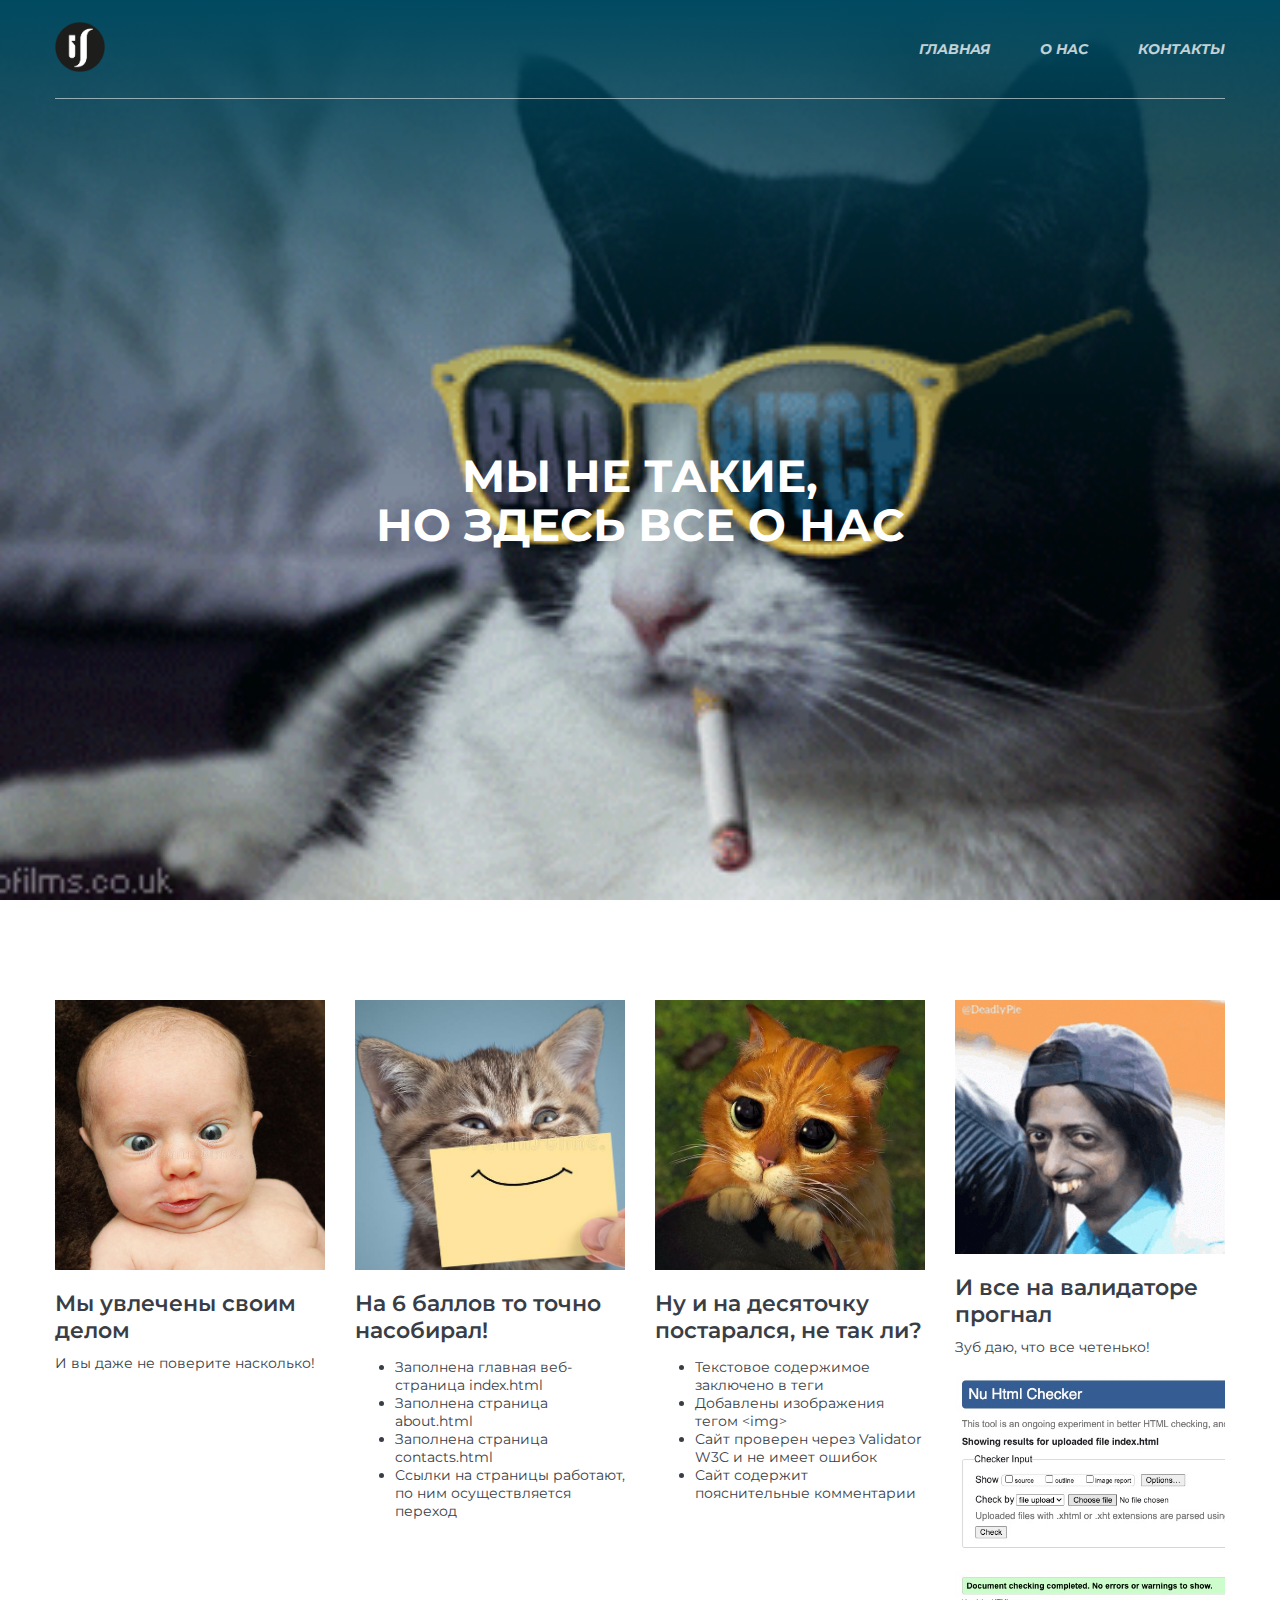
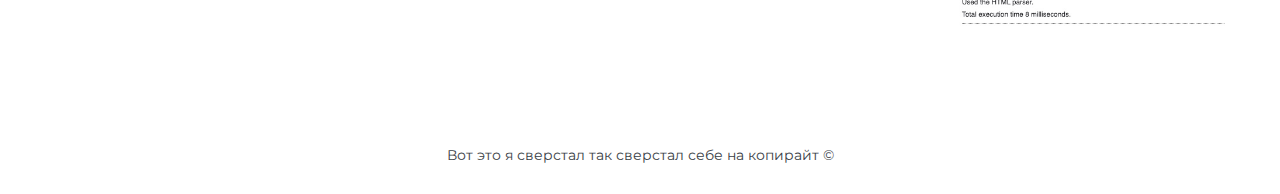
==== pages/about.html @ 7c76fed8 "First web site. Task 4.9. v1.0" ====
<!DOCTYPE html>   
<html lang="ru">
<head>
    
    <meta charset="UTF-8">
    <meta http-equiv="X-UA-Compatible" content="IE=edge">
    <meta name="viewport" content="width=device-width, initial-scale=1.0">
    <title>Онасочка</title>
    <link rel="stylesheet" href="/CSS/style.css">
    <link href="https://fonts.googleapis.com/css2?family=Montserrat:ital,wght@0,100;0,200;0,300;0,400;0,500;0,600;0,700;0,800;0,900;1,100;1,200;1,300;1,400;1,500;1,600;1,700;1,800;1,900&display=swap" rel="stylesheet">

</head>



<body>

<!-- HEADER -->
<header class="header">
    <div class="container">
        <div class="header__inner">
            <div class="header__logo">
                <img width="50" src="/images/US-Logo-1.png" alt="Us logo">
            </div> 
            <nav class="nav">
                <a class="nav__link" href="/index.html">Главная</a>
                <a class="nav__link" href="#">О нас</a> 
                <a class="nav__link" href="contacts.html">Контакты</a>
            </nav>
        </div>
        
    </div>
    
</header>
<main>
    
    <!-- INTRO -->
    <div class="intro__about">
        <div class="container">
            <div class="intro__inner">
                <h1 class="intro__title">Мы не такие, <br> но здесь все о нас</h1>
            </div>
        </div>

    </div>

    
    <!-- ABOUT CONTENT -->
        <div class='aboutCont'>
            <div class="container">
                    <div class="aboutCont__inner">
                        <div class="aboutCont_item">
                            <img class="aboutCont__pic" src="/images/funny-face-baby.jpg" alt="">
                            <div class="aboutCont__title">
                                Мы увлечены своим делом
                            </div>
                            <div class="aboutCont__text">
                                И вы даже не поверите насколько!
                            </div>
                        </div> <!-- /.aboutCont_item -->
                        
                        <div class="aboutCont_item">
                            <img class="aboutCont__pic" src="/images/happy-cat-.jpg" alt="">
                            <div class="aboutCont__title">
                                На 6 баллов то точно насобирал!
                            </div>
                            <div class="aboutCont__text">
                                <ul>
                                    <li>Заполнена главная веб-страница index.html</li>
                                    <li>Заполнена страница about.html</li>
                                    <li>Заполнена страница contacts.html</li>
                                    <li>Ссылки на страницы работают, по ним осуществляется переход</li>
                                </ul>
                                
                            </div>
                        </div> <!-- /.aboutCont_item -->
                        
                        <div class="aboutCont_item">
                            <img class="aboutCont__pic" src="/images/0_PUSS-IN-BOOTS.jpg" alt="">
                            <div class="aboutCont__title">
                                Ну и на десяточку постарался, не так ли?
                            </div>
                            <div class="aboutCont__text">
                                <ul>
                                    <li>Текстовое содержимое заключено в теги</li>
                                    <li>Добавлены изображения тегом &lt;img&gt;</li>
                                    <li>Сайт проверен через Validator W3C и не имеет ошибок</li>
                                    <li>Сайт содержит пояснительные комментарии</li>  <!-- Вот точно говорю содержит. Я же его здесь оставил, хоть и на странице не видно -->
                                </ul>
                                
                            </div>
                        </div> <!-- /.aboutCont_item -->
                        
                        <div class="aboutCont_item">
                            <img class="aboutCont__pic" src="/images/bobby-bowden.gif" alt="">
                            <div class="aboutCont__title">
                                И все на валидаторе прогнал
                            </div>
                            <div class="aboutCont__text">
                                Зуб даю, что все четенько! <br><br>
                                <img class="aboutCont__pic" src="/images/Valid.jpg" alt="">
                            </div>
                        </div> <!-- /.aboutCont_item -->

                        
                    </div> <!-- /.aboutCont__inner -->
            </div> <!-- /.container -->
        </div> <!-- /.aboutCont -->

    </main>

    <!-- FOOTER -->
    <footer>
        <div class="foot"><span>Вот это я сверстал так сверстал себе на копирайт&nbsp;&copy;</span>
        </div>
    </footer>
</body>
</html>
---- CSS/style.css ----
body {
    margin: 0;
    font-family: 'Montserrat', sans-serif;
    font-size: 14px;
    color: #393E46;
    background-color: #fff;
    -webkit-font-smoothing: antialiased;
}

*,
*:before,
*:after {
    box-sizing: border-box;
}

h1, h2, h3, h4, h5, h6 {
    margin: 0;
}

p {
    margin: 0 0 10px;
}

a {
    color: rgb(0, 101, 114);
   
    font-style: italic;
    
}
a:hover {
    text-decoration: none;
}

/* CONTAINER
================================ */

.container {
    width: 100%;
    max-width: 1200px;
    margin: 0 auto;
    padding: 0 15px;
}

/* HEADER
================================ */

.header {
    width: 100%;
    height: 100px;
    position: absolute;
    top: 0;
    left: 0;
    z-index: 1000;

}

.header__inner {

    display:flex;
    justify-content: space-between;
    align-items: center;
    padding: 22px 0;
    border-bottom: 1px solid #ffffff8b;
}


/* NAV
================================ */
.nav{
    display: flex;
    font-weight: 700;
    text-transform: uppercase;

}
.nav__link{
    margin-left: 50px;
    text-decoration: none;
    color: #ffffff;
    opacity: .75;

    transition: opacity .2s linear;
}

.nav__link:first-child {
    margin-left: 0;

}

.nav__link:hover {
    /* text-decoration: underline; */
    opacity: 1;
}

/* intro
================================ */

.intro {
    display: flex;
    flex-direction: column;
    justify-content: center;
    height: 100vh;

    background-image: linear-gradient(to top, rgba(255, 255, 255, 0), 75%, rgb(0, 74, 97)), url(/images/Wow-gif.gif);
    background-color: #999;
    background-repeat: no-repeat;
    background-size: cover;
    background-position: center;

    padding-top: 100px;

}

.intro__about {
    display: flex;
    flex-direction: column;
    justify-content: center;
    height: 100vh;

    background-image: linear-gradient(to top, rgba(255, 255, 255, 0), 75%, rgb(0, 74, 97)), url(/images/cat_2.gif);
    background-color: #999;
    background-repeat: no-repeat;
    background-size: cover;
    background-position: center;

    padding-top: 100px;

}

.intro__cont {
    display: flex;
    flex-direction: column;
    justify-content: center;
    height: 100vh;

    background-image: linear-gradient(to top, rgba(255, 255, 255, 0), 75%, rgb(0, 74, 97)), url(/images/look_for.gif);
    background-color: #999;
    background-repeat: no-repeat;
    background-size: cover;
    background-position: center;

    padding-top: 100px;

}

.intro__inner {
    width: 100%;
    max-width: 800px;
    margin: 0 auto;
}

.intro__title {
    font-weight: bold;
    font-size: 45px;
    line-height: 1.1;
    color: #fff;
    text-transform: uppercase;
    text-align: center;

}

/* content */

.content1 {
    margin: 20px;
    
    
   

    }
    .content__about {
        display:flex;
        justify-content: space-between;
        margin: 50px  50px;


    }
      

        .content__about__text {
            display: flex;
            flex-direction: column;
            justify-content: center;
            width: 50%;

    }
            .content__title {
                margin-bottom: 30px;
                font-size: 25px;
                
            }

    .content__learn {
        display:flex;
        justify-content: space-between;
        margin: 50px  50px;
        
    }
    
        .content__learn__text {
            display: flex;
            flex-direction: column;
            justify-content: center;
            width: 50%;

        }

        .learn__btn {
            display: inline-block;
            vertical-align: middle;
            text-transform: uppercase;
            text-decoration: none;
            font-weight: 400;
            font-size: 12px;
            font-style:normal;
            width: 150px;
            padding: 14px 20px;
            background-color: rgb(2, 67, 67);
            color: white;
            border: 0;
            border-radius: 5px;
            pointer-events: painted;
            font-family: inherit;
            cursor: pointer;

            transition: background .2s linear;
        }

        .btn__hover {
            background-color: rgb(1, 47, 47);
        }

        .learn__btn:hover {
            background-color: rgb(1, 47, 47);

        }

.foot {
    text-align: center;
    margin: 30px 0;
}   

/* ABOUT CONTENT 
============================= */

.aboutCont {
    margin: 100px 0 70px;
}
.aboutCont__inner {
    display: flex;
    flex-wrap: wrap;
    margin: 0 -15px;

}
.aboutCont_item {
    width: 25%;
    padding: 0 15px;
    margin-bottom: 30px;
}
.aboutCont__pic {
    display: block;
    max-width: 100%;
    height: auto;
    margin-bottom: 20px;

}
.aboutCont__title {
    margin-bottom: 10px;
    font-size: 22px;
    color: #393E46;
    font-weight: 600;

}



/* address 
============================= */

.address{
margin: 100px 0;

}


.address_item {
    display: flex;
    flex-wrap: wrap;
}

.address_pic {
    width: 50%;
    height: 500px;
    position: relative;
}


.address_text {
    display: flex;
    flex-direction: column;
    width: 50%;
    padding-left: 20px;

}
.address_title {
    margin-top: 50px;
    margin-bottom: 30px;
    font-size: 30px;
    font-weight: 600;

}
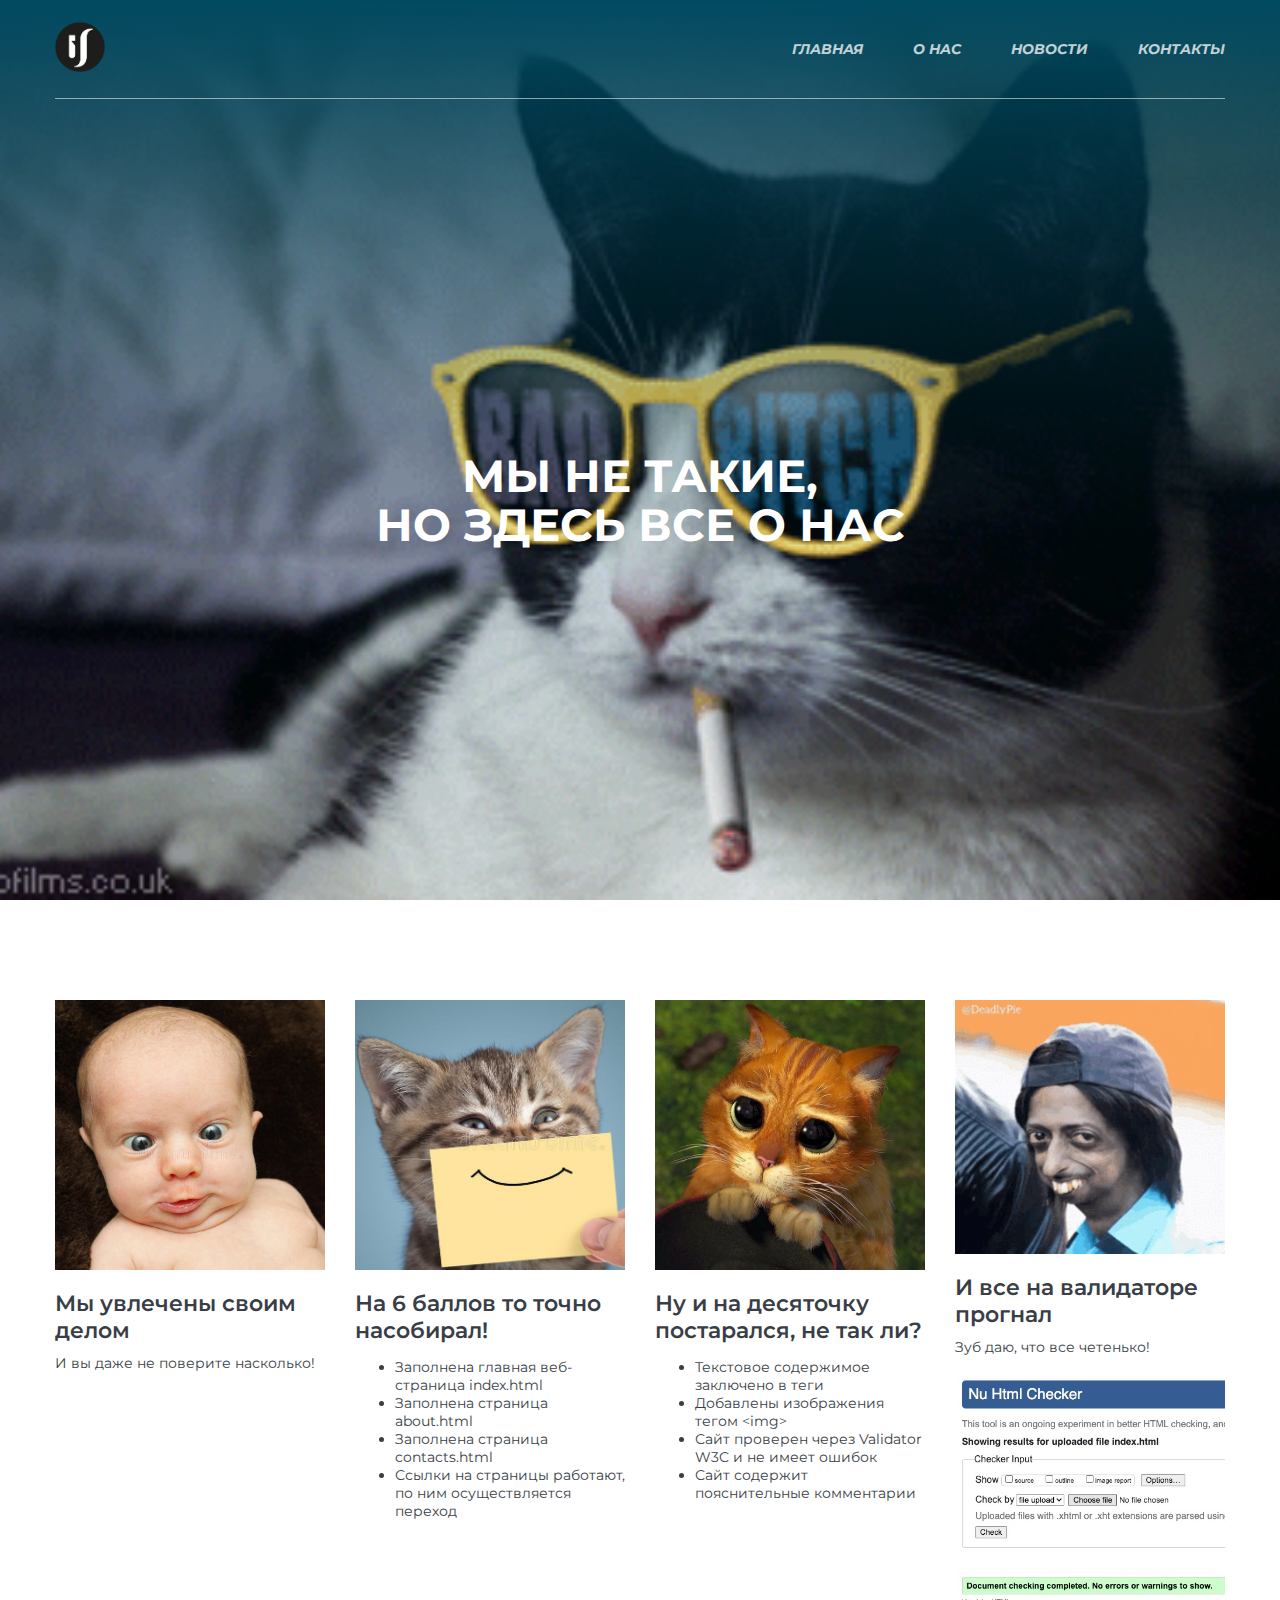
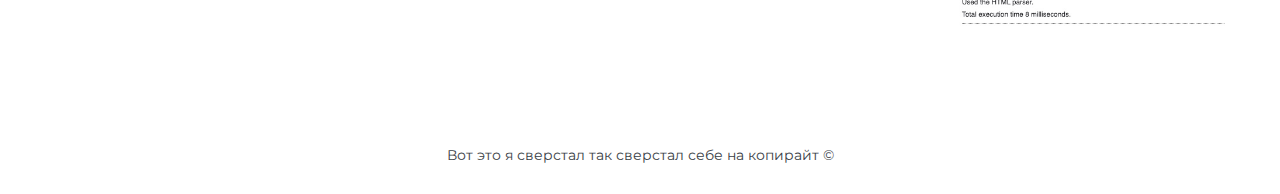
==== commit 9ff55f23: "v.1.3 add news page" ====
--- a/pages/about.html
+++ b/pages/about.html
@@ -6,7 +6,9 @@
     <meta http-equiv="X-UA-Compatible" content="IE=edge">
     <meta name="viewport" content="width=device-width, initial-scale=1.0">
     <title>Онасочка</title>
-    <link rel="stylesheet" href="/CSS/style.css">
+    <link rel="shortcut icon" type="image/x-icon" href="../images/favicon.ico">
+
+    <link rel="stylesheet" href="../CSS/style.css">
     <link href="https://fonts.googleapis.com/css2?family=Montserrat:ital,wght@0,100;0,200;0,300;0,400;0,500;0,600;0,700;0,800;0,900;1,100;1,200;1,300;1,400;1,500;1,600;1,700;1,800;1,900&display=swap" rel="stylesheet">
 
 </head>
@@ -20,11 +22,12 @@
     <div class="container">
         <div class="header__inner">
             <div class="header__logo">
-                <img width="50" src="/images/US-Logo-1.png" alt="Us logo">
+                <img width="50" src="../images/US-Logo-1.png" alt="Us logo">
             </div> 
             <nav class="nav">
-                <a class="nav__link" href="/index.html">Главная</a>
+                <a class="nav__link" href="../index.html">Главная</a>
                 <a class="nav__link" href="#">О нас</a> 
+                <a class="nav__link" href="news.html">Новости</a>
                 <a class="nav__link" href="contacts.html">Контакты</a>
             </nav>
         </div>
@@ -50,7 +53,7 @@
             <div class="container">
                     <div class="aboutCont__inner">
                         <div class="aboutCont_item">
-                            <img class="aboutCont__pic" src="/images/funny-face-baby.jpg" alt="">
+                            <img class="aboutCont__pic" src="../images/funny-face-baby.jpg" alt="">
                             <div class="aboutCont__title">
                                 Мы увлечены своим делом
                             </div>
@@ -60,7 +63,7 @@
                         </div> <!-- /.aboutCont_item -->
                         
                         <div class="aboutCont_item">
-                            <img class="aboutCont__pic" src="/images/happy-cat-.jpg" alt="">
+                            <img class="aboutCont__pic" src="../images/happy-cat-.jpg" alt="">
                             <div class="aboutCont__title">
                                 На 6 баллов то точно насобирал!
                             </div>
@@ -76,7 +79,7 @@
                         </div> <!-- /.aboutCont_item -->
                         
                         <div class="aboutCont_item">
-                            <img class="aboutCont__pic" src="/images/0_PUSS-IN-BOOTS.jpg" alt="">
+                            <img class="aboutCont__pic" src="../images/0_PUSS-IN-BOOTS.jpg" alt="">
                             <div class="aboutCont__title">
                                 Ну и на десяточку постарался, не так ли?
                             </div>
@@ -92,13 +95,13 @@
                         </div> <!-- /.aboutCont_item -->
                         
                         <div class="aboutCont_item">
-                            <img class="aboutCont__pic" src="/images/bobby-bowden.gif" alt="">
+                            <img class="aboutCont__pic" src="../images/bobby-bowden.gif" alt="">
                             <div class="aboutCont__title">
                                 И все на валидаторе прогнал
                             </div>
                             <div class="aboutCont__text">
                                 Зуб даю, что все четенько! <br><br>
-                                <img class="aboutCont__pic" src="/images/Valid.jpg" alt="">
+                                <img class="aboutCont__pic" src="../images/Valid.jpg" alt="">
                             </div>
                         </div> <!-- /.aboutCont_item -->
 
--- a/CSS/style.css
+++ b/CSS/style.css
@@ -100,7 +100,23 @@
     justify-content: center;
     height: 100vh;
 
-    background-image: linear-gradient(to top, rgba(255, 255, 255, 0), 75%, rgb(0, 74, 97)), url(/images/Wow-gif.gif);
+    background-image: linear-gradient(to top, rgba(255, 255, 255, 0), 75%, rgb(0, 74, 97)), url(../images/Wow-gif.gif);
+    background-color: #999;
+    background-repeat: no-repeat;
+    background-size: cover;
+    background-position: center; 
+
+    padding-top: 100px;
+
+}
+
+.intro__about {
+    display: flex;
+    flex-direction: column;
+    justify-content: center;
+    height: 100vh;
+
+    background-image: linear-gradient(to top, rgba(255, 255, 255, 0), 75%, rgb(0, 74, 97)), url(../images/cat_2.gif);
     background-color: #999;
     background-repeat: no-repeat;
     background-size: cover;
@@ -110,13 +126,13 @@
 
 }
 
-.intro__about {
+.intro__news {
     display: flex;
     flex-direction: column;
     justify-content: center;
-    height: 100vh;
-
-    background-image: linear-gradient(to top, rgba(255, 255, 255, 0), 75%, rgb(0, 74, 97)), url(/images/cat_2.gif);
+    height: 60vh;
+
+    background-image: linear-gradient(to top, rgba(255, 255, 255, 0.2), 100%, rgb(0, 0, 0)), url(../images/news.gif);
     background-color: #999;
     background-repeat: no-repeat;
     background-size: cover;
@@ -130,9 +146,9 @@
     display: flex;
     flex-direction: column;
     justify-content: center;
-    height: 100vh;
-
-    background-image: linear-gradient(to top, rgba(255, 255, 255, 0), 75%, rgb(0, 74, 97)), url(/images/look_for.gif);
+    height: 60vh;
+
+    background-image: linear-gradient(to top, rgba(255, 255, 255, 0), 100%, rgb(0, 74, 97)), url(../images/look_for.gif);
     background-color: #999;
     background-repeat: no-repeat;
     background-size: cover;
@@ -285,6 +301,7 @@
 .address_item {
     display: flex;
     flex-wrap: wrap;
+
 }
 
 .address_pic {
@@ -308,3 +325,93 @@
     font-weight: 600;
 
 }
+
+/* NEWS 
+============================= */
+
+.news{
+    margin: 100px 0;
+}
+.news__container {
+    width: 100%;
+    max-width: 900px;
+    margin: 0 auto;
+    padding: 0 15px;
+}
+.news__item {
+   display: flex;
+   margin-bottom: 50px;
+    /* flex-wrap: wrap; */
+    /* border: #393E46 solid 1px; */
+    
+}
+.news__item:nth-child(even){
+    background-color: aquamarine;
+}
+
+
+.news__pic {
+    width: 50%;
+    height: auto;
+    /* position: relative; */
+    margin-right: 50px;
+    /* border: #393E46 solid 1px; */
+
+}
+.news__img{
+    width: 100%;
+    height: 100%;
+    object-fit: cover; 
+
+}
+.news__content{
+    display: flex;
+    flex-wrap: wrap;
+    flex-direction: column;
+    /* border: #393E46 solid 1px; */
+    width: 50%;
+
+
+}
+.news__title {
+    margin-top: 20px;
+    margin-bottom: 15px;
+    font-size: 20px;
+    font-weight: 600;
+    /* border: #393E46 solid 1px; */
+}
+
+   article:nth-of-type(-n+2) h2:before {
+    display:flex;
+    flex-wrap: wrap;
+    content: " Новьё! ";
+    font-size: 14px;
+    color: rgb(222, 85, 0);
+    word-break: break-all;
+    /* white-space: pre; */
+    width: 20%;
+    text-align: center;  
+}
+
+.news__description {
+    display: flex;
+    flex-direction: column;
+    color: #818181;
+    font-weight: 300;
+    font-style: italic;
+    font-size: 12px;
+    padding-left: 5px;
+    margin-bottom: 2px;
+    padding-bottom: 0px;
+    /* border: #303030 solid 1px; */
+
+}
+
+.news__text {
+    display: flex;
+    flex-direction: column;
+    margin-top: 0px;
+    padding-top: 0;
+    /* border: #393E46 solid 1px; */
+
+}